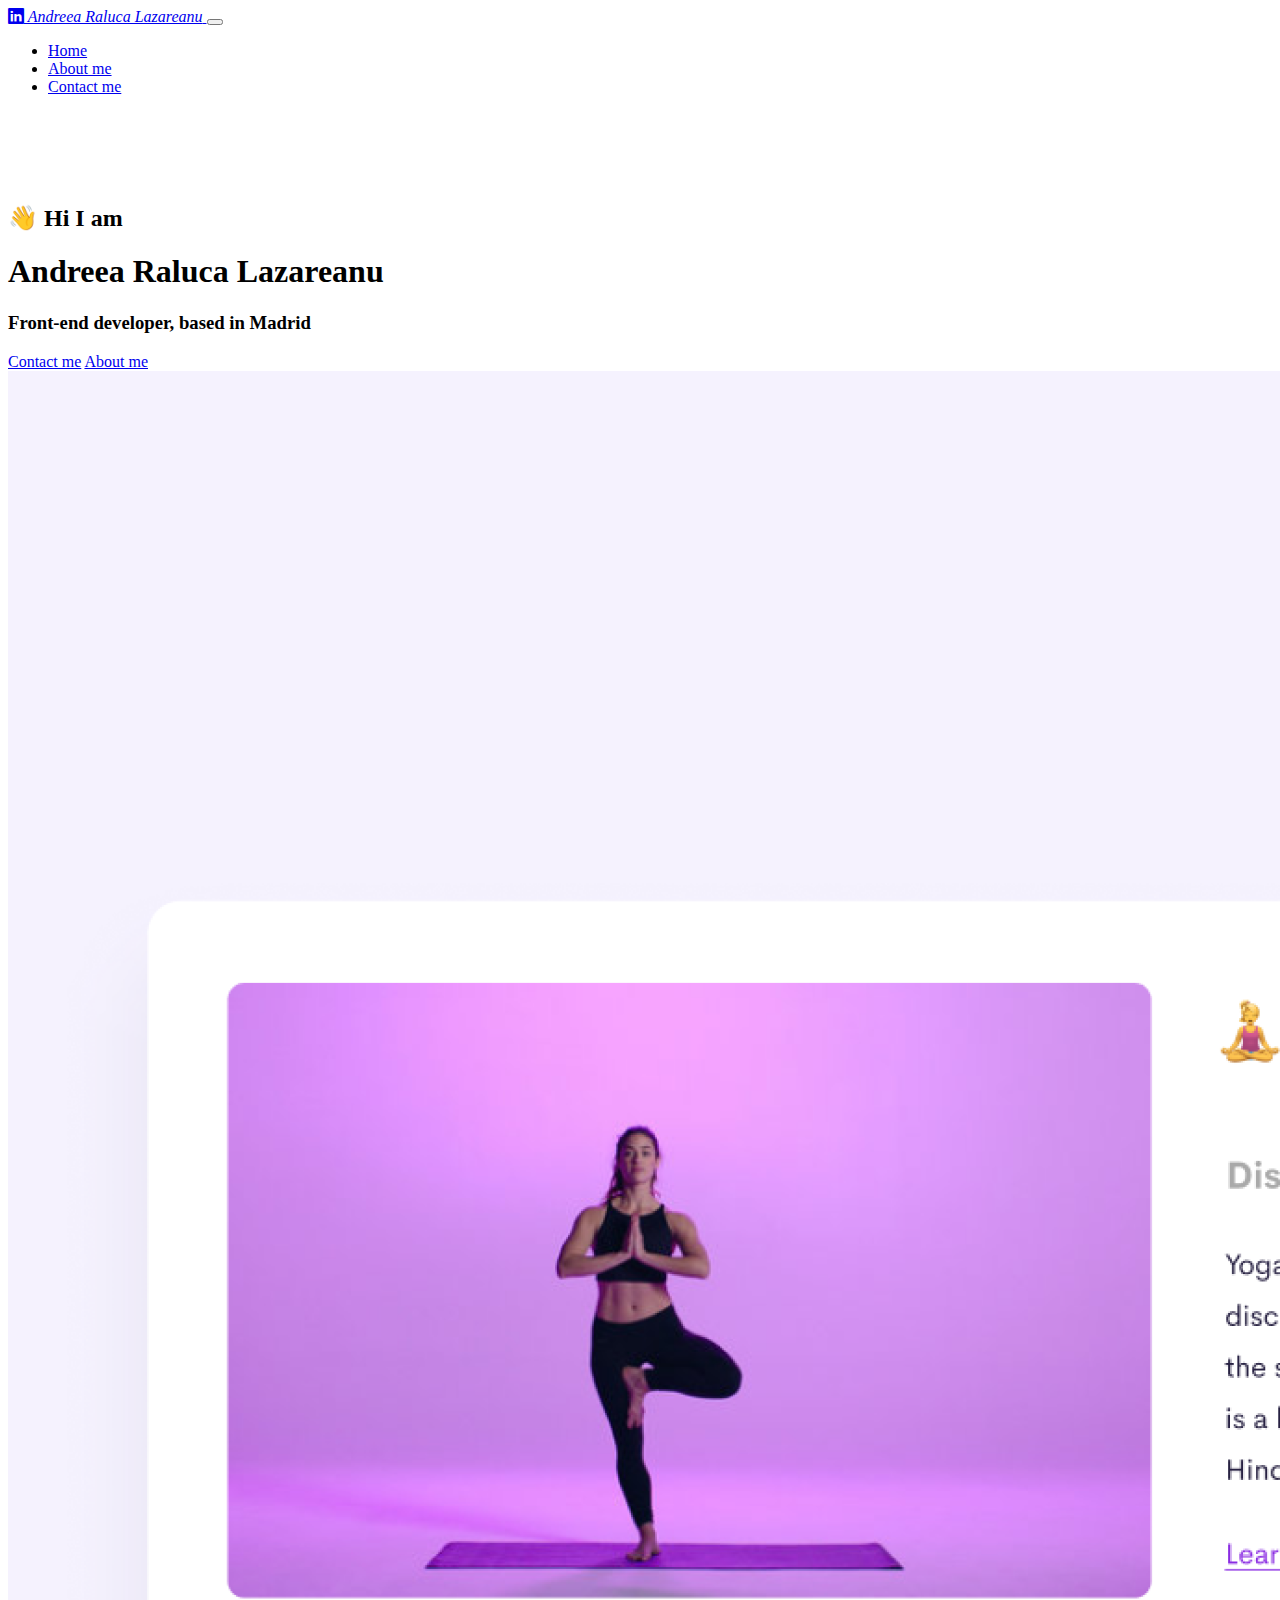
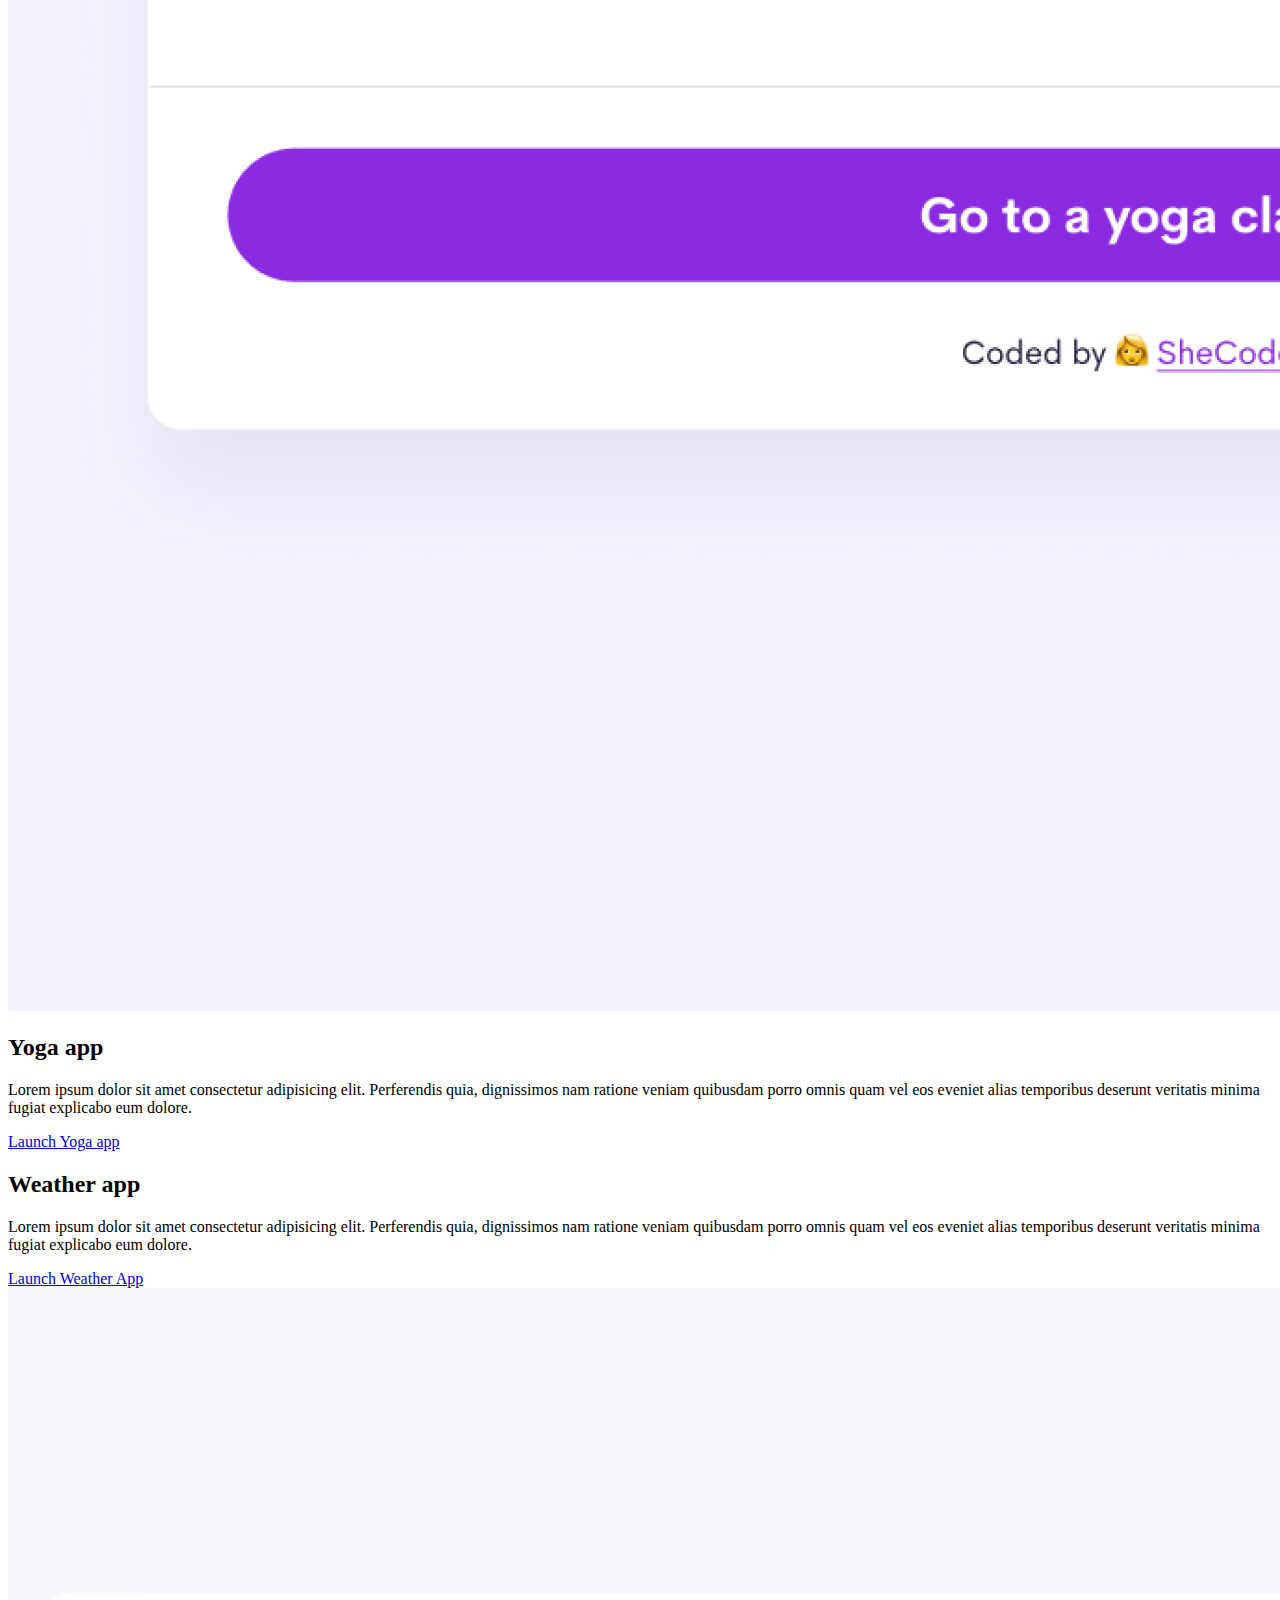
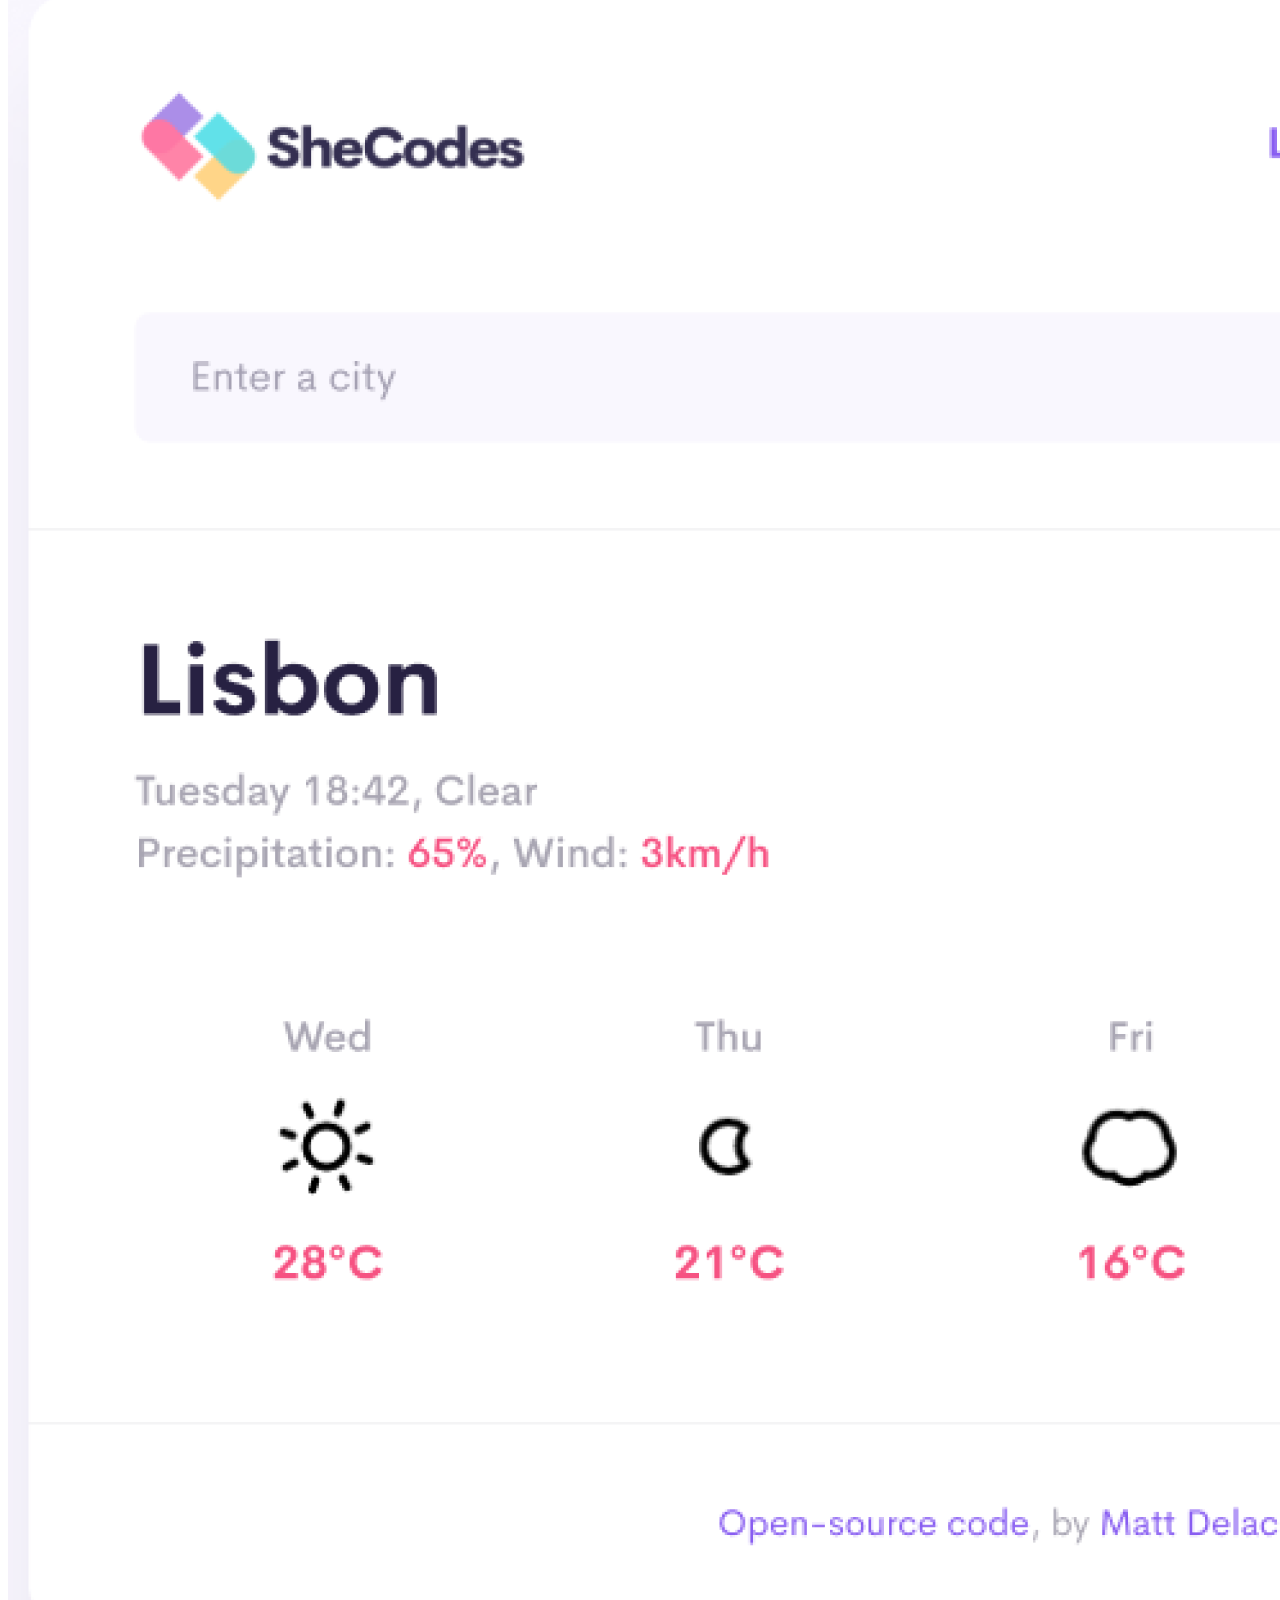
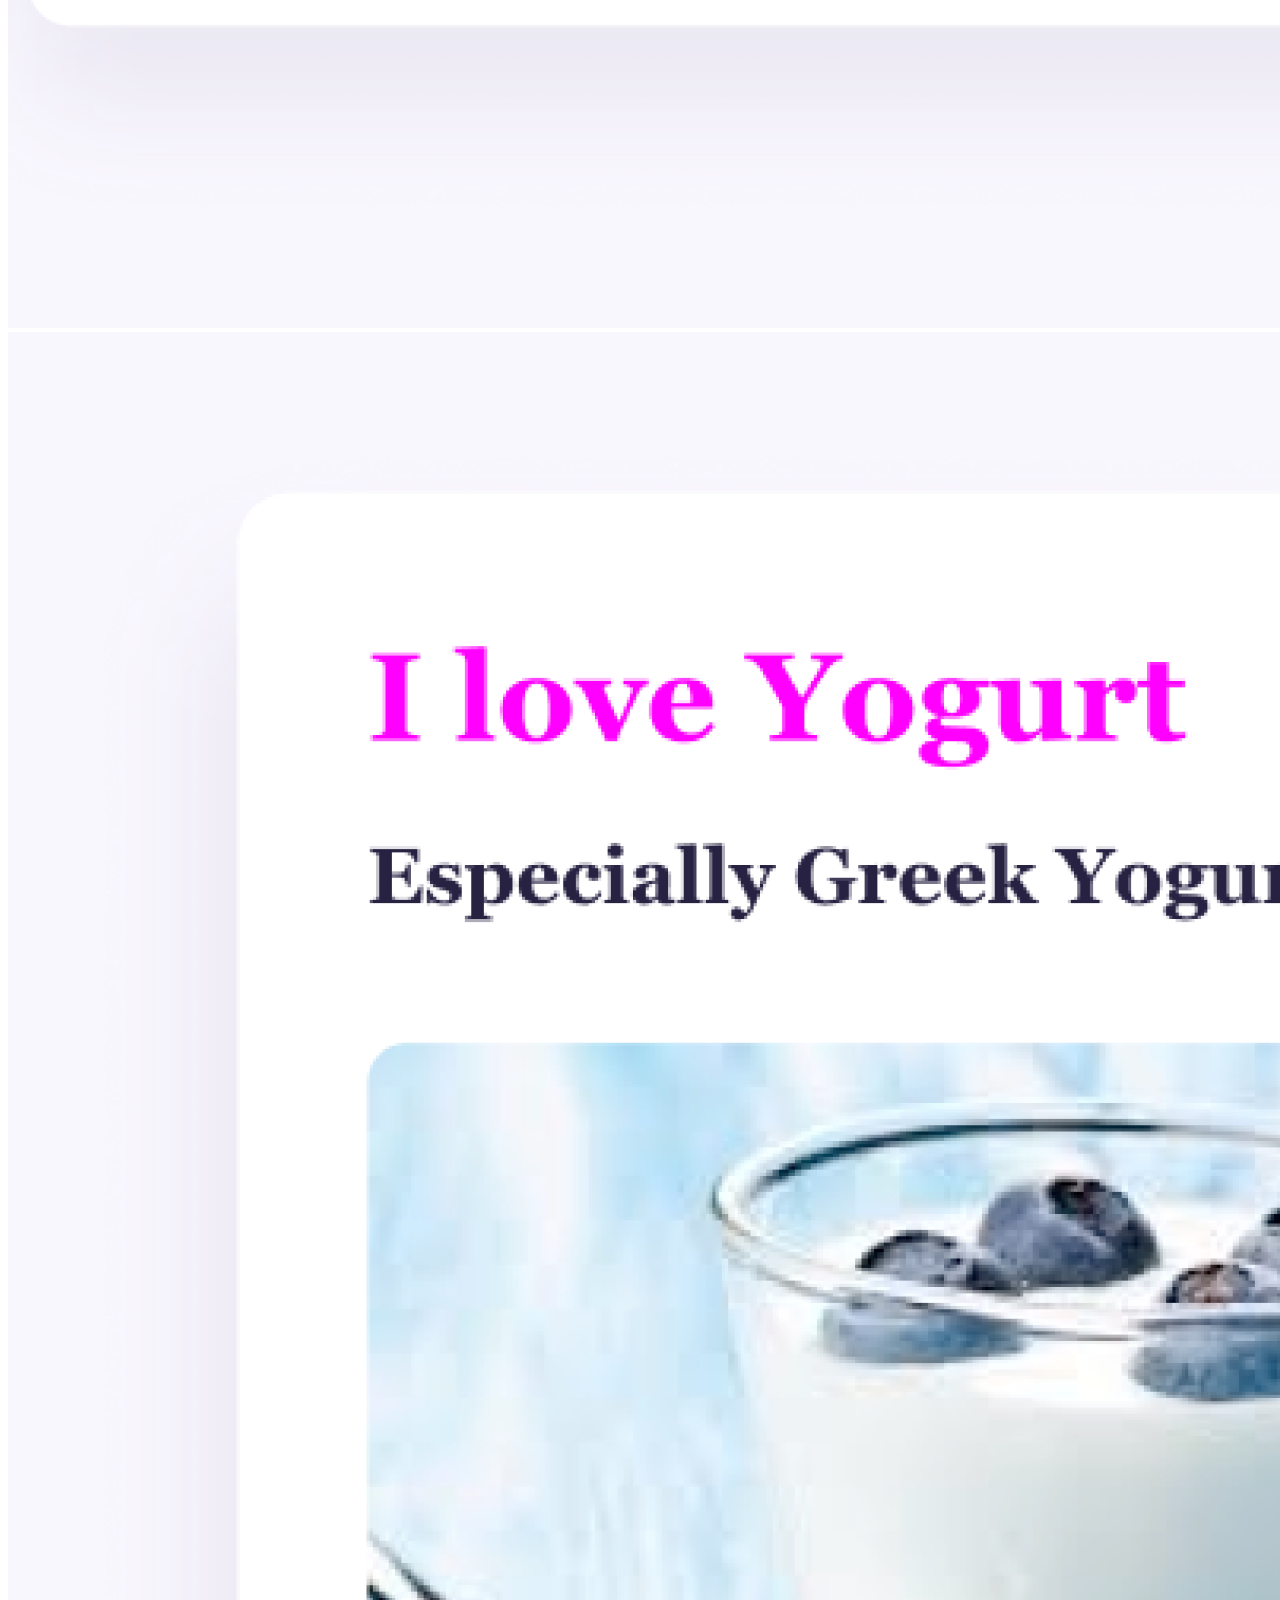
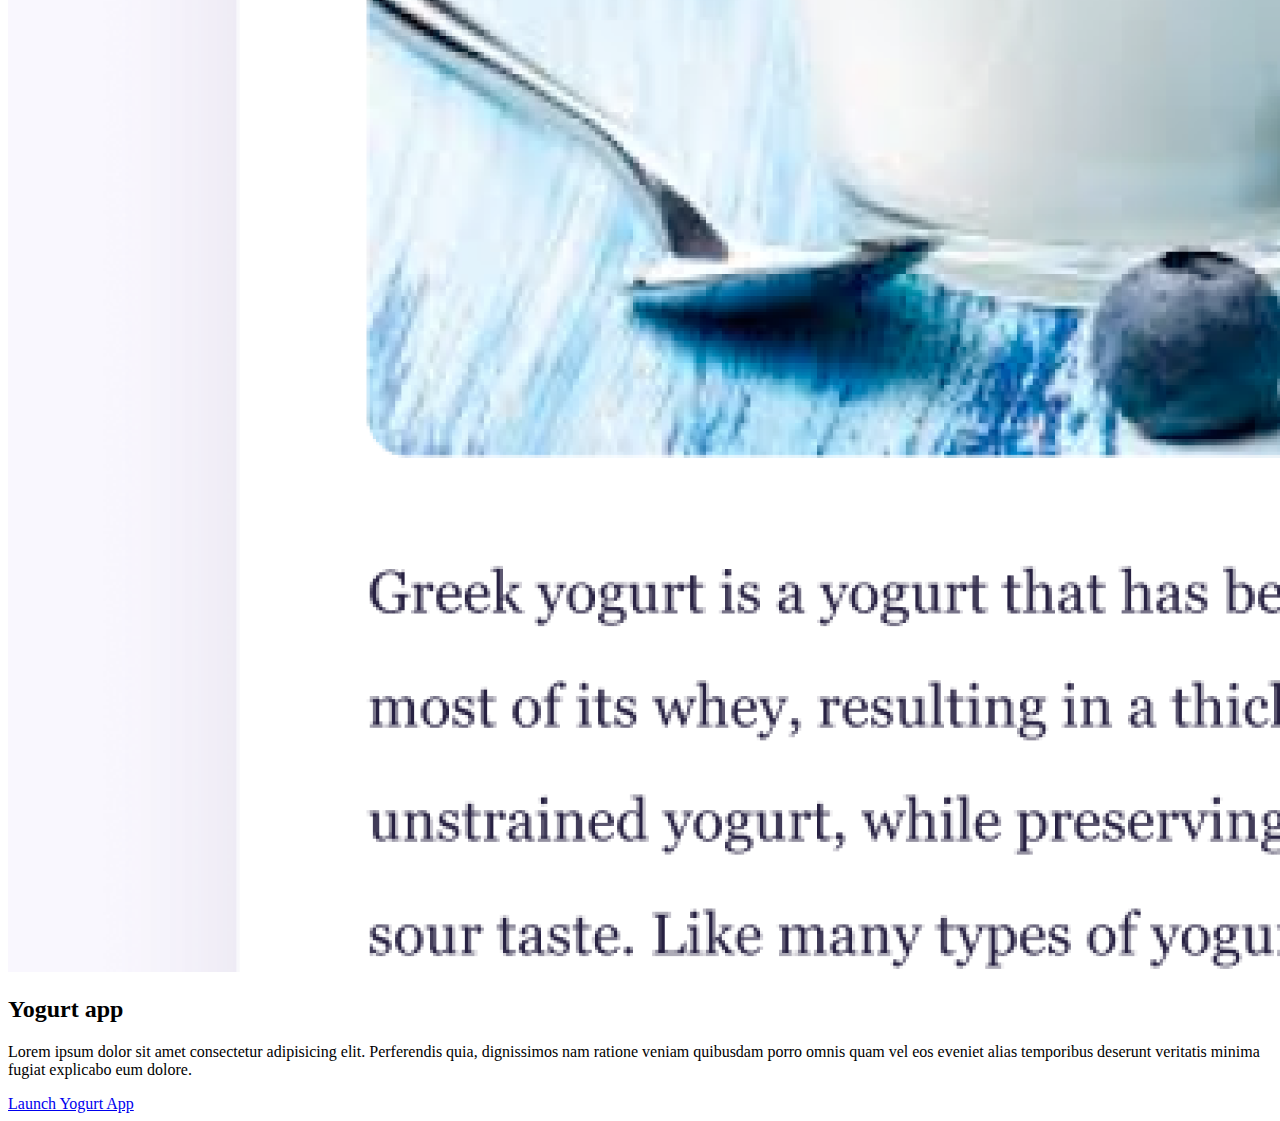
==== index.html @ 066c9042 "Structured the page" ====
<!DOCTYPE html>
<html lang="en">
  <head>
    <meta charset="UTF-8" />
    <meta http-equiv="X-UA-Compatible" content="IE=edge" />
    <meta name="viewport" content="width=device-width, initial-scale=1.0" />
    <title>My Portfolio</title>
    <link rel="stylesheet" href="style.css" />
    <link
      href="https://cdn.jsdelivr.net/npm/bootstrap@5.1.3/dist/css/bootstrap.min.css"
      rel="stylesheet"
      integrity="sha384-1BmE4kWBq78iYhFldvKuhfTAU6auU8tT94WrHftjDbrCEXSU1oBoqyl2QvZ6jIW3"
      crossorigin="anonymous"
    />
    <script
      src="https://cdn.jsdelivr.net/npm/bootstrap@5.1.3/dist/js/bootstrap.bundle.min.js"
      integrity="sha384-ka7Sk0Gln4gmtz2MlQnikT1wXgYsOg+OMhuP+IlRH9sENBO0LRn5q+8nbTov4+1p"
      crossorigin="anonymous"
    ></script>
    <link rel="stylesheet" href="https://cdn.jsdelivr.net/npm/bootstrap-icons@1.5.0/font/bootstrap-icons.css">
  </head>
  <body>
    <nav class="navbar navbar-expand-lg color-warning bg-warning fixed-top">
      <div class="container-fluid">
        <a
          class="navbar-brand navbar text-light fw-bold"
          href="https://www.linkedin.com/in/andreea-raluca-lazareanu/"
          target="_blank"
        >
        <i class="bi-linkedin "><span class="me-4"> Andreea Raluca Lazareanu</span></i>
        </a>
        <button
          class="navbar-toggler"
          type="button"
          data-bs-toggle="collapse"
          data-bs-target="#navbarNav"
          aria-controls="navbarNav"
          aria-expanded="false"
          aria-label="Toggle navigation"
        >
          <span class="navbar-toggler-icon">
            <span class="line"></span>
            <span class="line"></span>
            <span class="line"></span>
          </span>
        </button>
        <div class="collapse navbar-collapse" id="navbarNav" style>
          <ul class="navbar-nav ">
            <li class="nav-item ">
              <a class="nav-link text-dark fw-bold" href="index.html">Home</a>
            </li>
            <li class="nav-item">
              <a class="nav-link text-dark fw-bold" href="about.html">About me</a>
            </li>
            <li class="nav-item">
              <a class="nav-link text-dark fw-bold" href="about.html#contact"
                >Contact me</a
              >
            </li>
          </ul>
        </div>
      </div>
    </nav>
    <br />
    <br />
    <br />
    <br />
    <h2 class="text-center">👋 Hi I am</h2>
    <h1 class="text-center">Andreea Raluca Lazareanu</h1>
    <h3 class="text-center">Front-end developer, based in Madrid</h3>
    <div class="navigation-links mb-5">
      <a href="about.html#contact" class="contact-link text-light fw-bold"
        >Contact me</a
      >
      <a href="about.html" class="about-link text-light fw-bold">About me</a>
    </div>
    <div class="container">
      <div class="row">
        <div class="col-6">
          <img src="images/yoga.png" class="img-fluid rounded" />
        </div>
      
      <div class="col-6">
        <h2 class="mb-3">Yoga app</h2>
        <p>
          Lorem ipsum dolor sit amet consectetur adipisicing elit. Perferendis
          quia, dignissimos nam ratione veniam quibusdam porro omnis quam vel
          eos eveniet alias temporibus deserunt veritatis minima fugiat
          explicabo eum dolore.
        </p>
        <div class="mt-5">
          <a href="#" class="primary-link text-light fw-bold">Launch Yoga app</a>
        </div>
      </div>
      <div class="row mt-5">
        <div class="col-6">
          <h2 class="mb-3">Weather app</h2>
          <p>
            Lorem ipsum dolor sit amet consectetur adipisicing elit. Perferendis
            quia, dignissimos nam ratione veniam quibusdam porro omnis quam vel
            eos eveniet alias temporibus deserunt veritatis minima fugiat
            explicabo eum dolore.
          </p>
          <div class="mt-5">
            <a href="#" class="primary-link text-light fw-bold">Launch Weather App</a>
          </div>
        </div>
        <div class="col-6">
          <img src="images/weather.png" class="img-fluid rounded" />
        </div>
      </div>
      <div class="row mt-5">
        <div class="col-6">
          <img src="images/yogurt.png" class="img-fluid rounded" />
        </div>
        <div class="col-6">
          <h2 class="mb-3">Yogurt app</h2>
          <p>
            Lorem ipsum dolor sit amet consectetur adipisicing elit. Perferendis
            quia, dignissimos nam ratione veniam quibusdam porro omnis quam vel
            eos eveniet alias temporibus deserunt veritatis minima fugiat
            explicabo eum dolore.
          </p>
          <div class="mt-5">
            <a href="#" class="primary-link text-light fw-bold">Launch Yogurt App</a>
          </div>
        </div>
      </div>
    </div>
  </body>
</html>
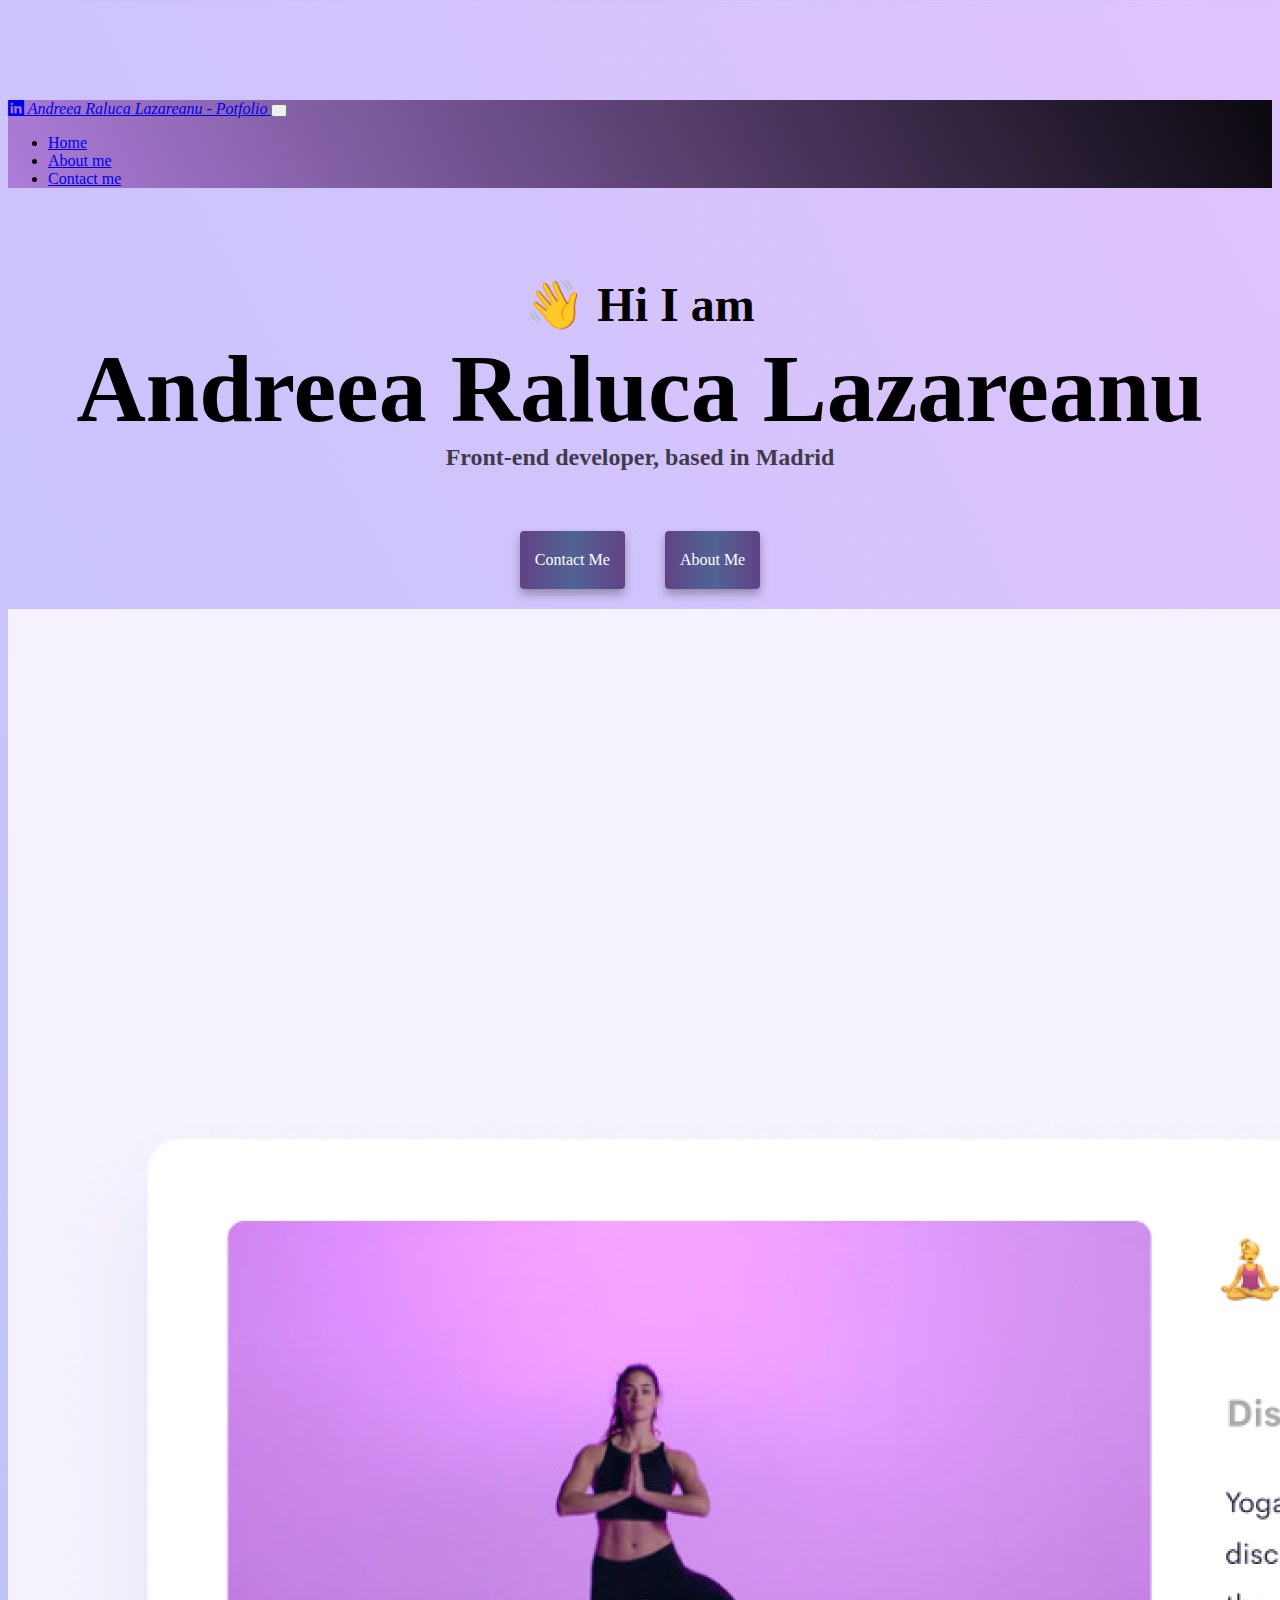
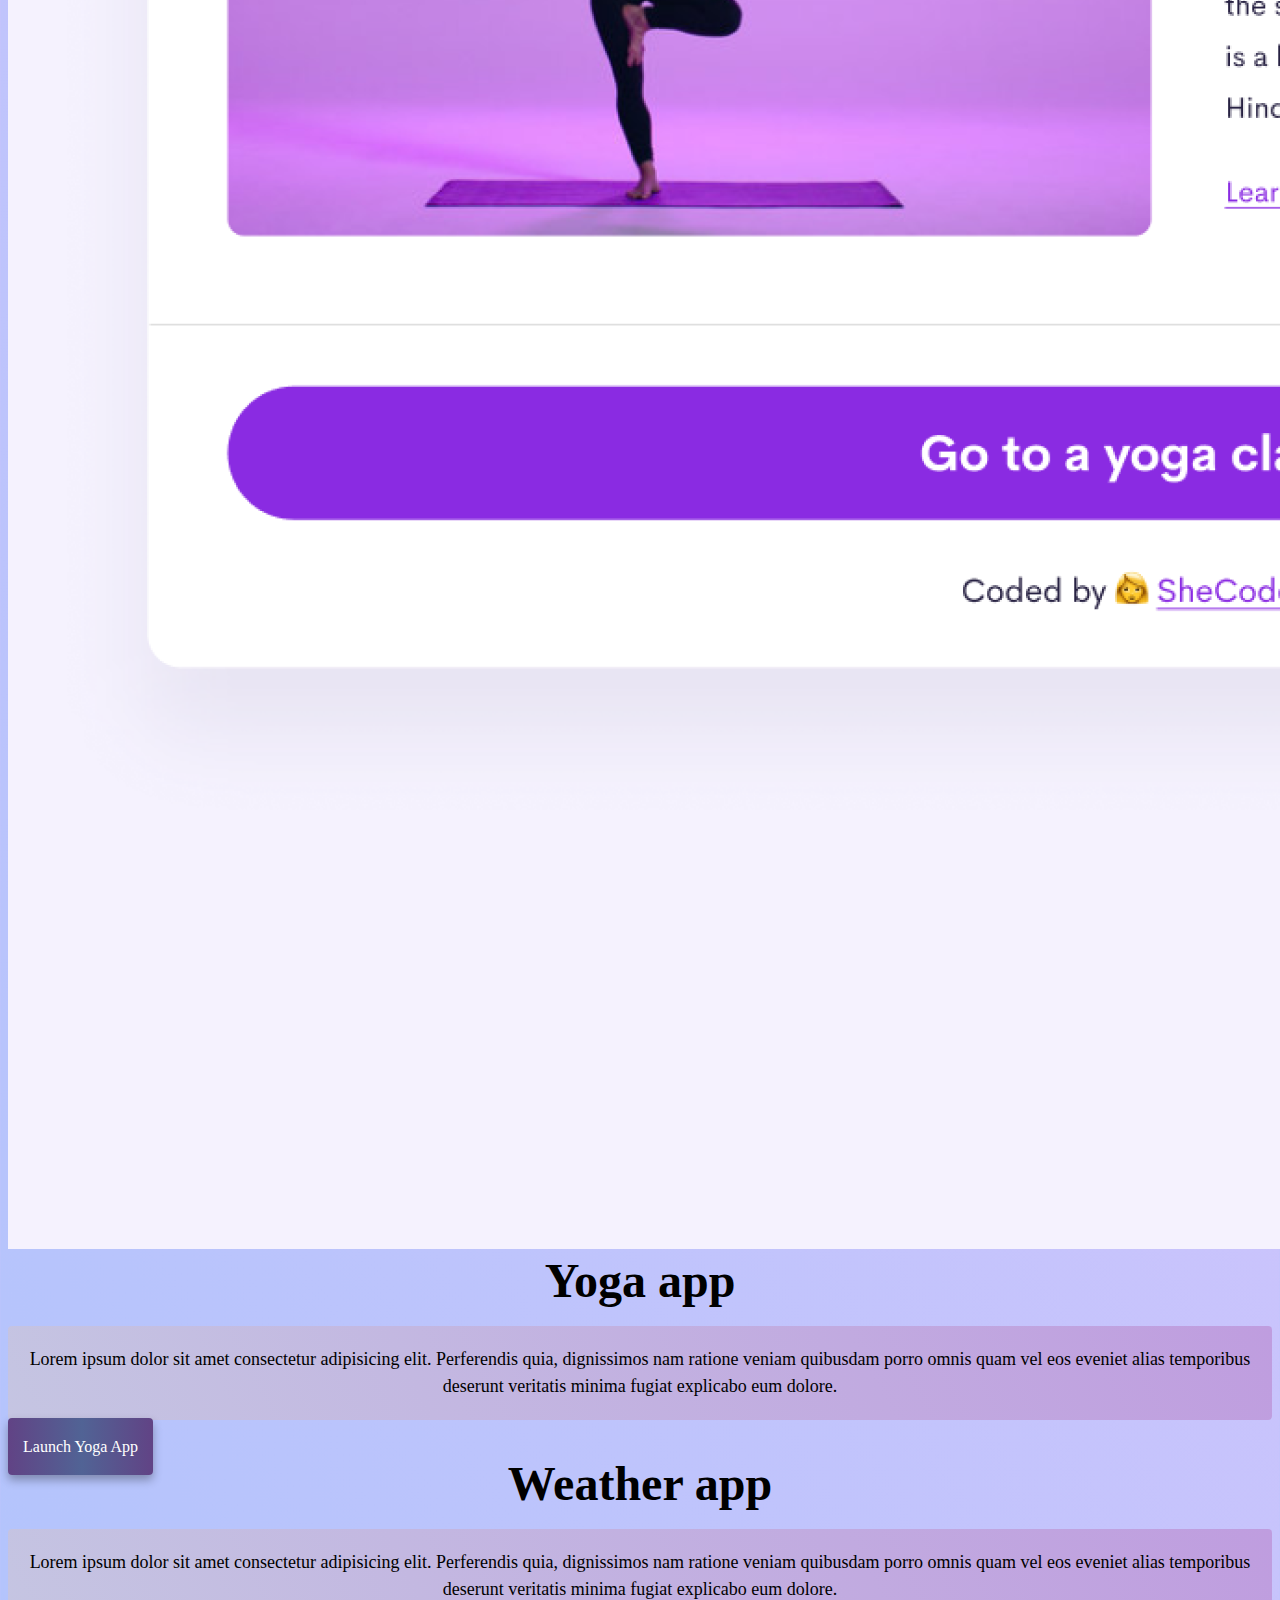
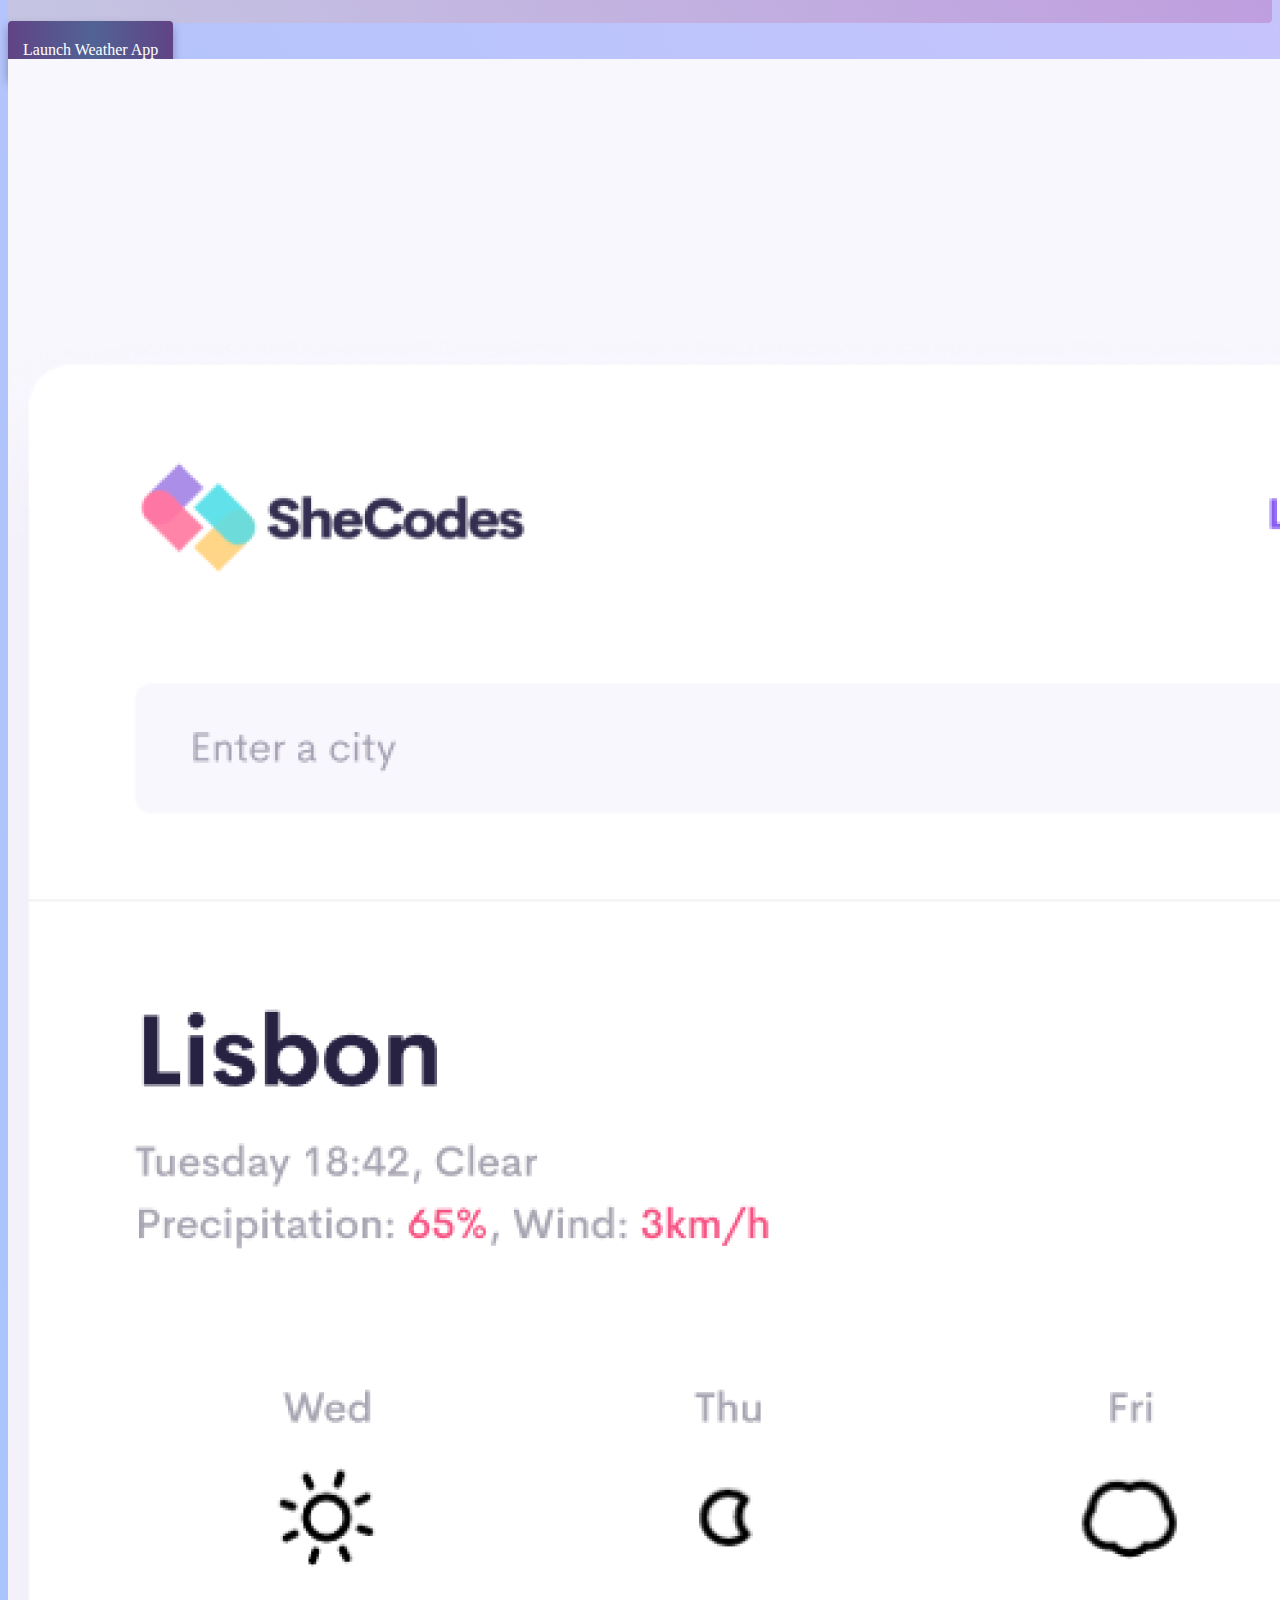
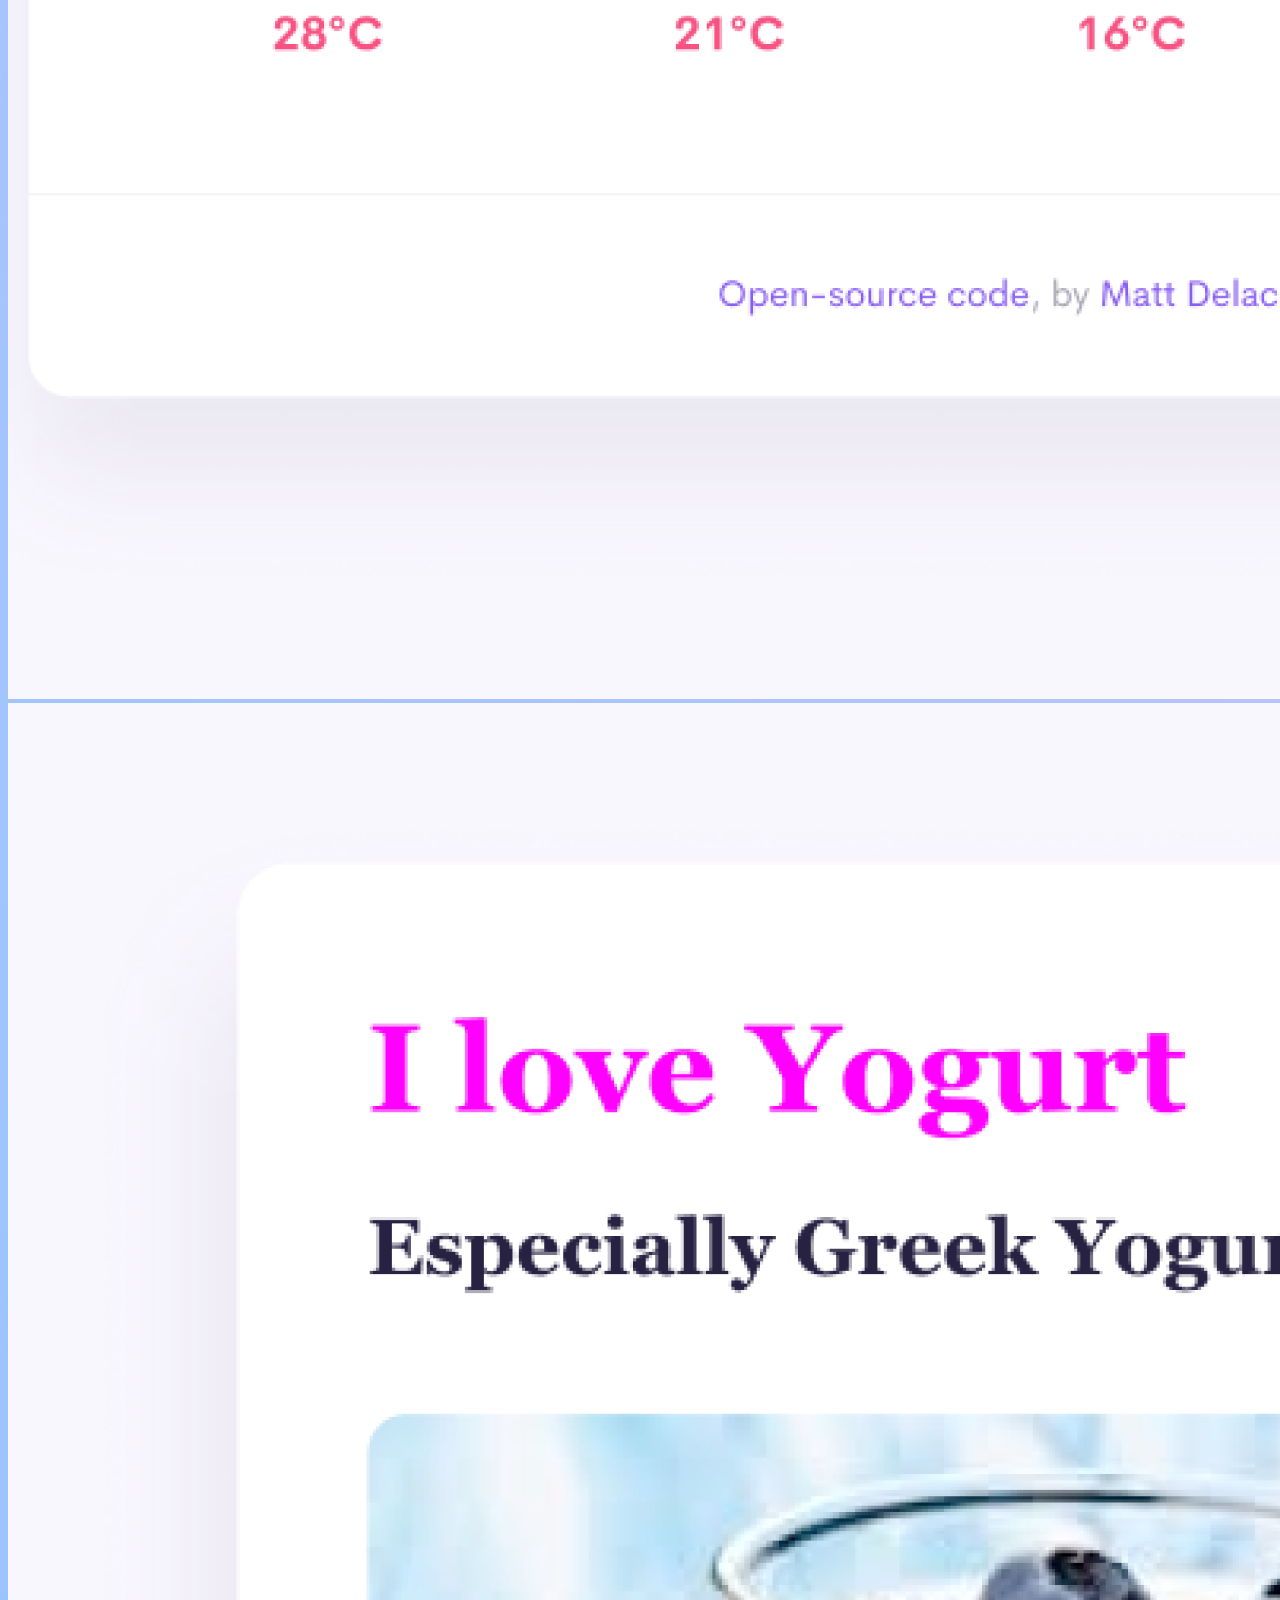
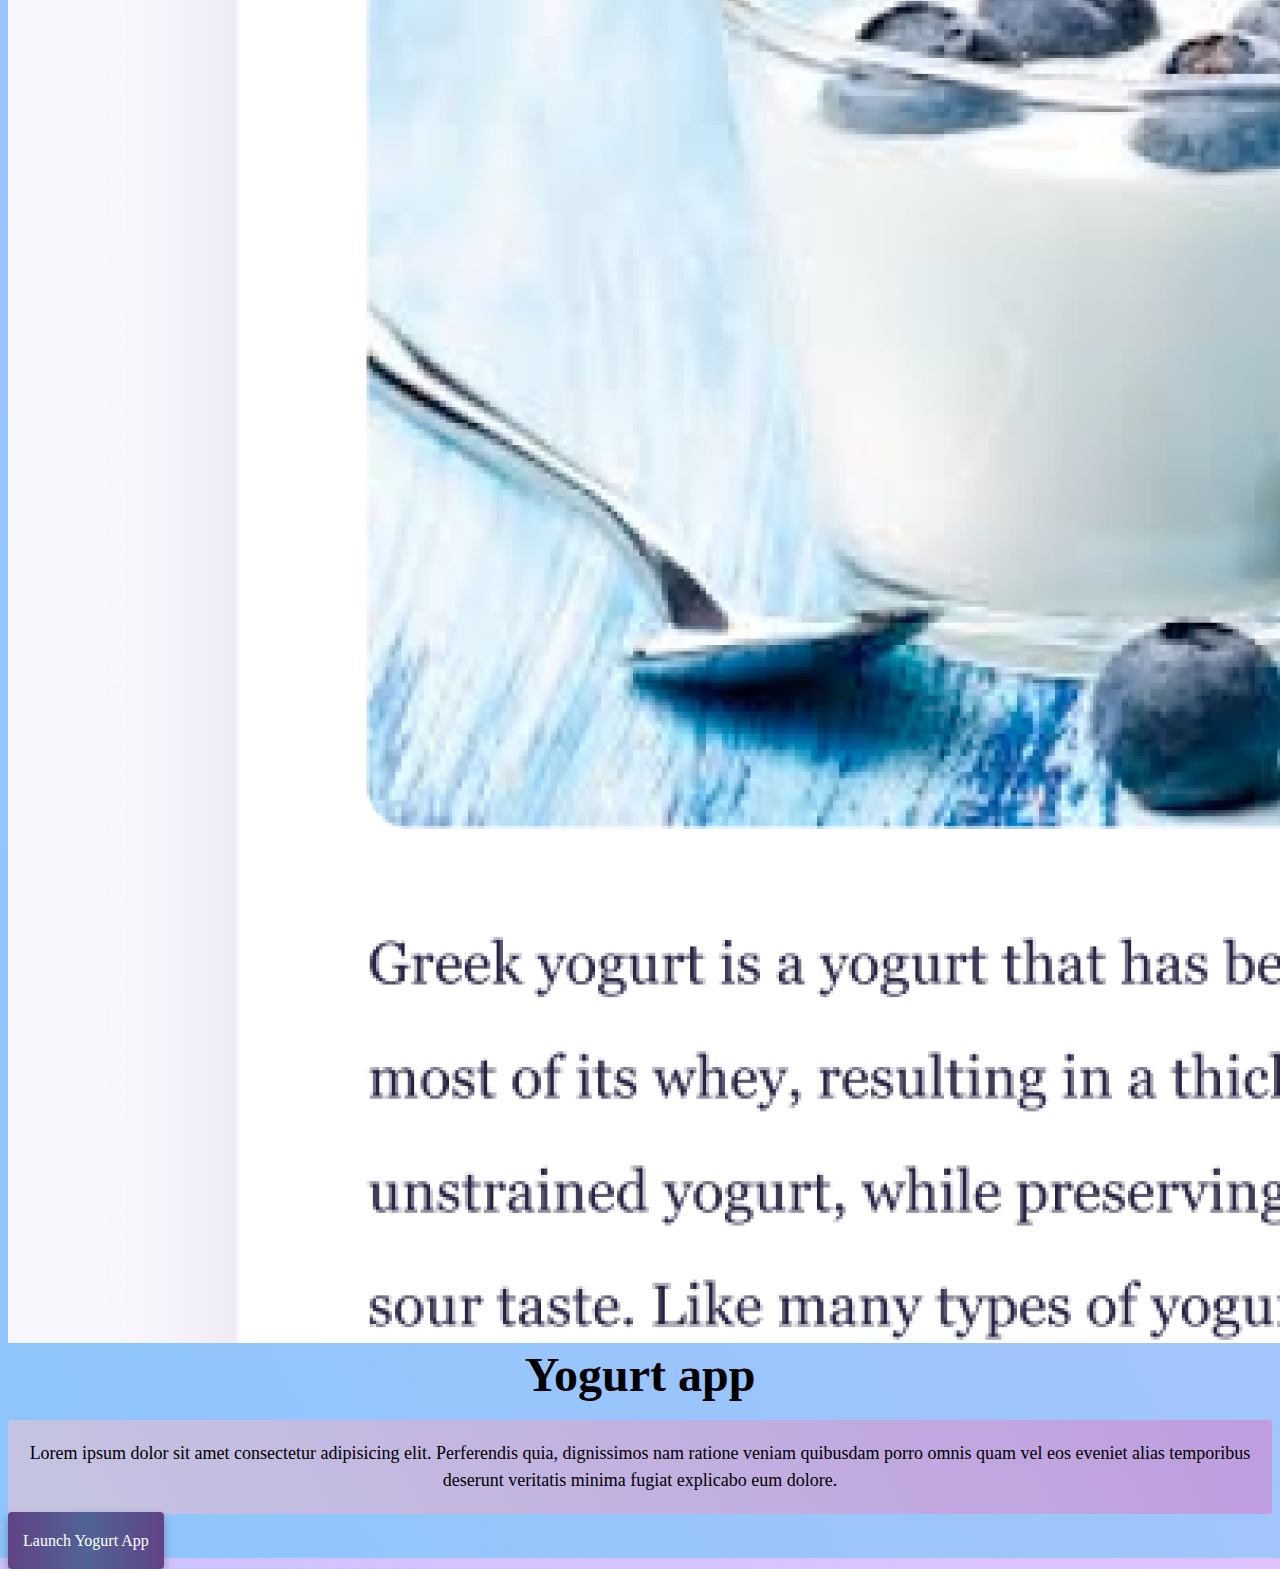
==== commit 3d61159f: "Implemented SEO" ====
--- a/index.html
+++ b/index.html
@@ -4,7 +4,8 @@
     <meta charset="UTF-8" />
     <meta http-equiv="X-UA-Compatible" content="IE=edge" />
     <meta name="viewport" content="width=device-width, initial-scale=1.0" />
-    <title>My Portfolio</title>
+    <meta name="description" content="This is my Portfolio , where you can see all my projects and work.">
+    <title>Andreea Raluca Lazareanu | My Portfolio</title>
     <link rel="stylesheet" href="style.css" />
     <link
       href="https://cdn.jsdelivr.net/npm/bootstrap@5.1.3/dist/css/bootstrap.min.css"
@@ -27,7 +28,7 @@
           href="https://www.linkedin.com/in/andreea-raluca-lazareanu/"
           target="_blank"
         >
-        <i class="bi-linkedin "><span class="me-4"> Andreea Raluca Lazareanu</span></i>
+        <i class="bi-linkedin "><span class="me-4"> Andreea Raluca Lazareanu - Potfolio</span></i>
         </a>
         <button
           class="navbar-toggler"
@@ -77,7 +78,7 @@
     <div class="container">
       <div class="row">
         <div class="col-6">
-          <img src="images/yoga.png" class="img-fluid rounded" />
+          <img src="images/yoga.png" class="img-fluid rounded" alt="yoga" />
         </div>
       
       <div class="col-6">
@@ -106,12 +107,12 @@
           </div>
         </div>
         <div class="col-6">
-          <img src="images/weather.png" class="img-fluid rounded" />
+          <img src="images/weather.png" class="img-fluid rounded" alt="weather" />
         </div>
       </div>
       <div class="row mt-5">
         <div class="col-6">
-          <img src="images/yogurt.png" class="img-fluid rounded" />
+          <img src="images/yogurt.png" class="img-fluid rounded" alt="yogurt" />
         </div>
         <div class="col-6">
           <h2 class="mb-3">Yogurt app</h2>
--- a/style.css
+++ b/style.css
@@ -0,0 +1,122 @@
+:root {
+    --secondary-color: linear-gradient(
+      to right,
+      #614385 0%,
+      #516395 51%,
+      #614385 100%
+    );
+  
+    --box-shadow: 0 5px 10px rgba(0, 0, 0, 0.3);
+    --body-color: linear-gradient(62deg, #8ec5fc 0%, #e0c3fc 100%);
+    --paragraph-color: linear-gradient(62deg, #c5c5e2 0%, #bf9ddf 100%);
+    --navbar-color: linear-gradient(62deg, #ad7dda 0%, #0b080e 100%);
+  }
+  
+  body {
+    margin-top: 100px;
+    background: var(--body-color);
+  }
+  
+  .bg-warning {
+    background: var(--navbar-color) !important;
+  }
+  h1,
+  h2,
+  h3 {
+    text-align: center;
+    margin: 0;
+  }
+  
+  h1 {
+    font-size: 96px;
+  }
+  
+  h2 {
+    font-size: 48px;
+  }
+  
+  h3 {
+    font-size: 24px;
+    opacity: 0.7;
+  }
+  
+  p {
+    background: var(--paragraph-color);
+    padding: 20px;
+    border-radius: 4px;
+    font-size: 18px;
+    line-height: 1.5;
+    text-align: center;
+  }
+  
+  .navigation-links {
+    display: flex;
+    margin-top: 40px;
+    justify-content: center;
+  }
+  
+  .navigation-links a {
+    margin: 20px;
+    border-radius: 4px;
+    padding: 20px 15px;
+    text-decoration: none;
+    text-transform: capitalize;
+  }
+  
+  .contact-link {
+    background: var(--secondary-color);
+    box-shadow: var(--box-shadow);
+    color: white;
+  }
+  
+  .about-link {
+    background: var(--secondary-color);
+    box-shadow: var(--box-shadow);
+    color: white;
+  }
+  
+  .homepage-link {
+    text-align: center;
+    display: block;
+  }
+  
+  .about-paragraphs {
+    margin: 30px 0;
+  }
+  
+  .about-paragraphs p {
+    margin: 10px;
+  }
+  
+  .email-link {
+    display: flex;
+    justify-content: center;
+  
+    font-size: 28px;
+    text-decoration: none;
+  }
+  
+  .email-link:hover {
+    text-decoration: underline;
+  }
+  
+  .navbar-toggler .line {
+    width: 100%;
+    float: left;
+    height: 2px;
+    background-color: #fff;
+    margin-bottom: 5px;
+    border-radius: 1px white;
+  }
+  
+  .primary-link {
+    background: var(--secondary-color);
+    border-radius: 4px;
+    padding: 20px 15px;
+    text-decoration: none;
+    text-transform: capitalize;
+  
+    box-shadow: var(--box-shadow);
+    color: white;
+  }
+  